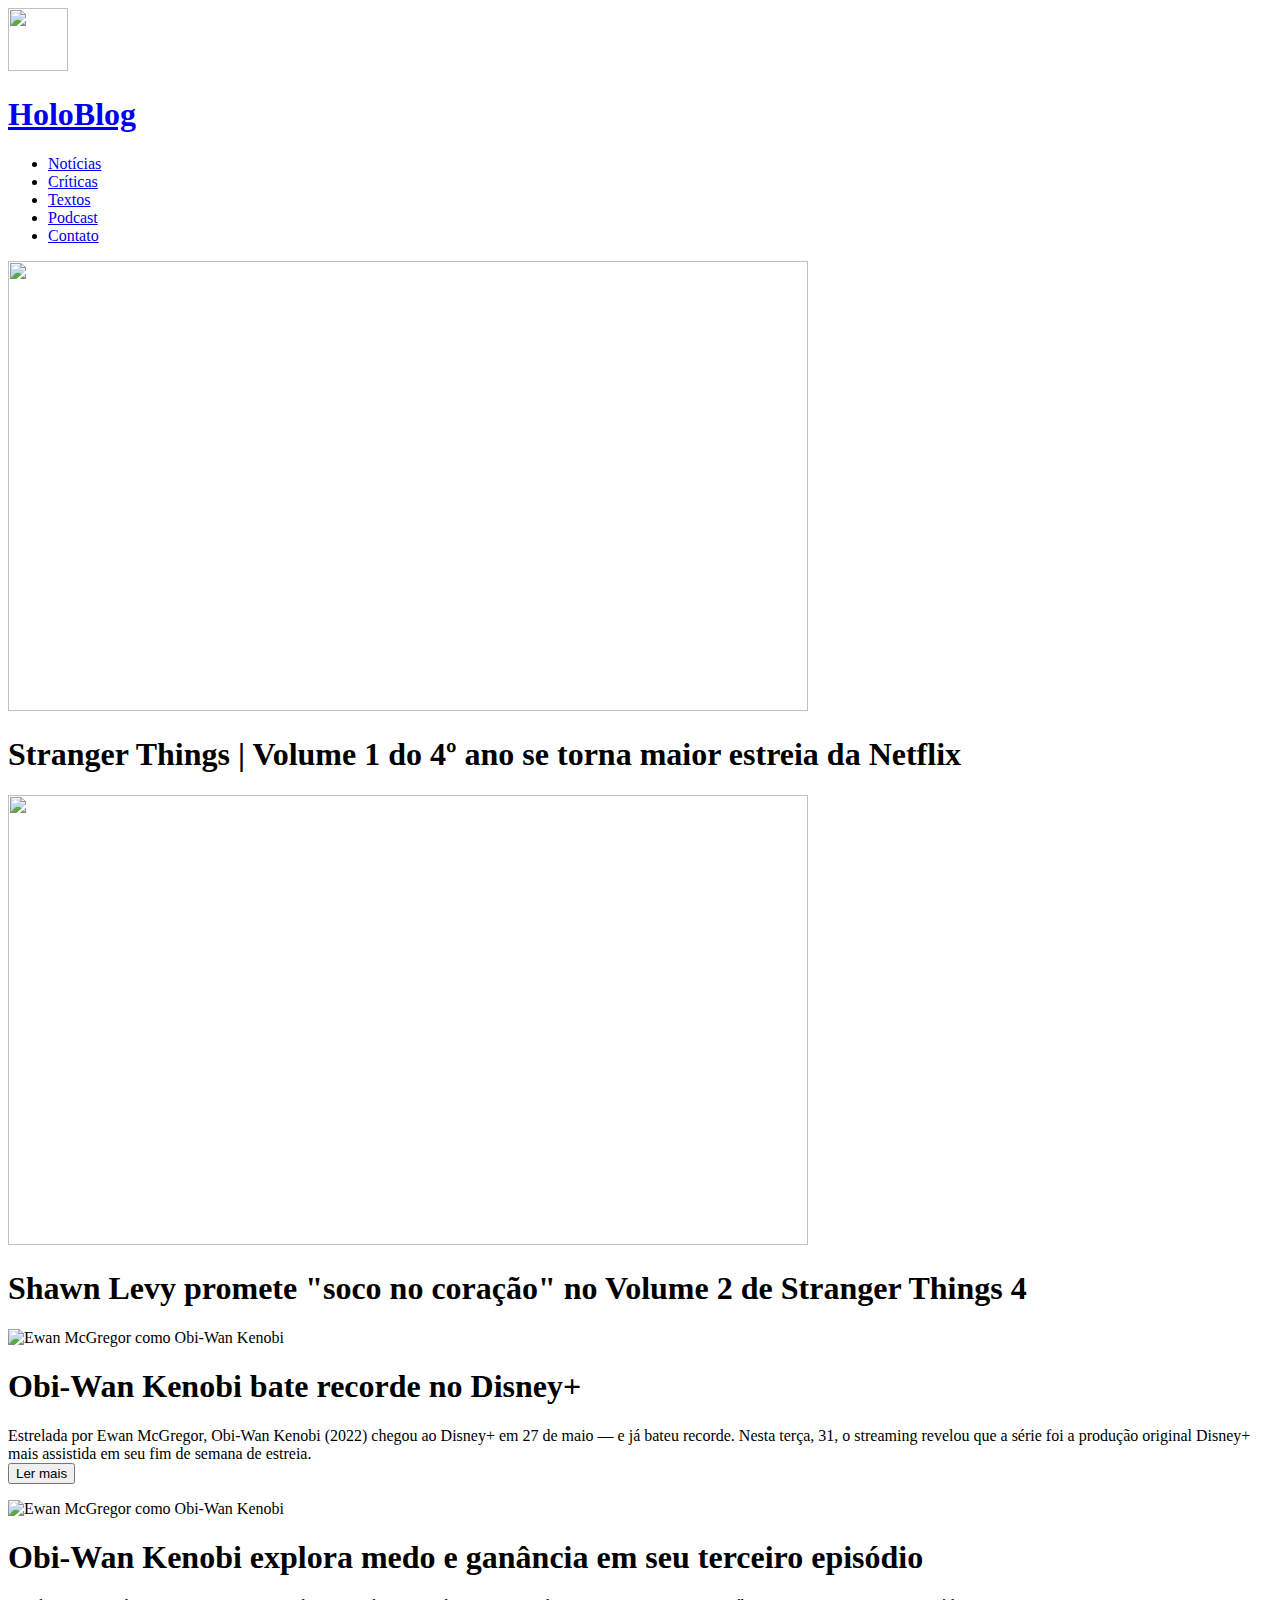
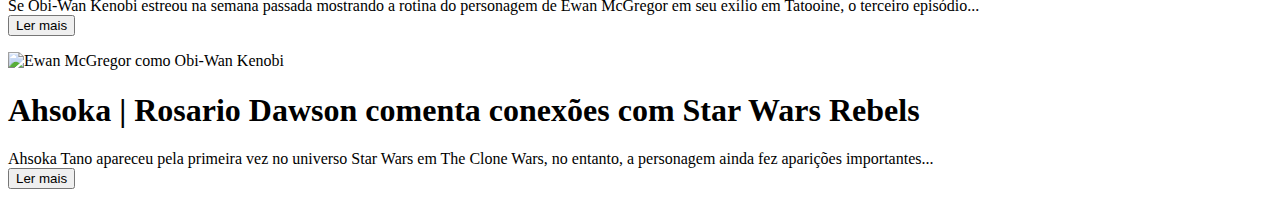
==== index.html @ 5f9df641 "primeiro commit holoblog" ====
<!DOCTYPE html>
<html lang="pt-BR">

<head>
  <meta charset="UTF-8">
  <meta name="viewport" content="width-device-width, initial-scale=1.0">
  <meta name="author" content="Milena Veloso">
  <meta name="description"
    content="HoloBlog - O Melhor lugar na galáxia para saber sobre filmes, séries e tudo mais da cultura pop.">
  <meta name="keywords" content="filmes, séries, notícias, Star Wars, holoblog, marvel, DC">
  <meta name="viewport" content="width=device-width, initial-scale=1.0">
  <title>HoloBlog</title>
  <link rel="shortcut icon" href="assets/img/favicon.png">
  <link rel="stylesheet" href="style/style.css">
  <link rel="preconnect" href="https://fonts.googleapis.com">
  <link rel="preconnect" href="https://fonts.gstatic.com" crossorigin>
  <link href="https://fonts.googleapis.com/css2?family=Roboto+Condensed:wght@300&display=swap" rel="stylesheet">
</head>

<body class="body">
  <header class="navfundo">
    <a href="index.html" class="linkhome logo"><img src="assets/img/LOGO.png" width="60" height="63,5" class="logo">
    <h1 class="nomedosite">HoloBlog</h1></a>
    <nav class="menunav">
      <ul class="links__list">
        <li class="itemnav"><a href="pages/noticias.html">Notícias</a></li>
        <li class="itemnav"><a href="pages/criticas.html">Críticas</a> </li>
        <li class="itemnav"><a href="pages/textos.html">Textos</a> </li>
        <li class="itemnav"><a href="pages/podcast.html">Podcast</a> </li>
        <li class="itemnav"><a href="pages/contato.html">Contato</a></li>
      </ul>
    </nav>
  </header>
  <section class="destaques">
    <div class="row">
      <div class="card__destaque">
        <img src="assets/img/destaques/strangerrecorde.jpg" width="800" height="450" class="destaque__image">
        <h1 class="destaque__title">Stranger Things | Volume 1 do 4º ano se torna maior estreia da Netflix</h1>
      </div>
      <div class="card__destaque">
        <img src="assets/img/destaques/volume2st4.png" width="800" height="450" class="destaque__image">
        <h1 class="destaque__title">Shawn Levy promete "soco no coração" no Volume 2 de Stranger Things 4</h1>
      </div>
    </div>
  </section>
  <section class="noticia">
    <div class="row">
      <div class="card">
        <article>
          <img src="assets/img/destaques/recorde.jpg" width="800" height="450" alt="Ewan McGregor como Obi-Wan Kenobi"
            class="card__image">
          <h1 class="card__title">Obi-Wan Kenobi bate recorde no Disney+</h1>

          <p class="card__description">Estrelada por Ewan McGregor, Obi-Wan Kenobi (2022) chegou ao Disney+ em 27 de
            maio — e já bateu recorde. Nesta terça, 31, o streaming revelou que a série foi a produção original Disney+
            mais assistida em seu fim de semana de estreia.
            <br><a><input type="button" class="btn" value="Ler mais"></a>
        </article>
      </div>
      <div class="card">
        <article>
          <img src="assets/img/destaques/ep3.jpg" width="800" height="450" alt="Ewan McGregor como Obi-Wan Kenobi"
            class="card__image">
          <h1 class="card__title">Obi-Wan Kenobi explora medo e ganância em seu terceiro episódio</h1>

          <p class="card__description">Se Obi-Wan Kenobi estreou na semana passada mostrando a rotina do personagem de
            Ewan McGregor em seu exílio em Tatooine, o terceiro episódio...
            <br><a><input type="button" class="btn" value="Ler mais"></a>
        </article>
      </div>
      <div class="card">
        <article>
          <img src="assets/img/destaques/ahsoka.jpg" width="800" height="450" alt="Ewan McGregor como Obi-Wan Kenobi"
            class="card__image">
          <h1 class="card__title">Ahsoka | Rosario Dawson comenta conexões com Star Wars Rebels</h1>

          <p class="card__description">Ahsoka Tano apareceu pela primeira vez no universo Star Wars em The Clone Wars,
            no entanto, a personagem ainda fez aparições importantes...
            <br><a><input type="button" class="btn" value="Ler mais"></a>
        </article>
      </div>
    </div>
</body>

</html>
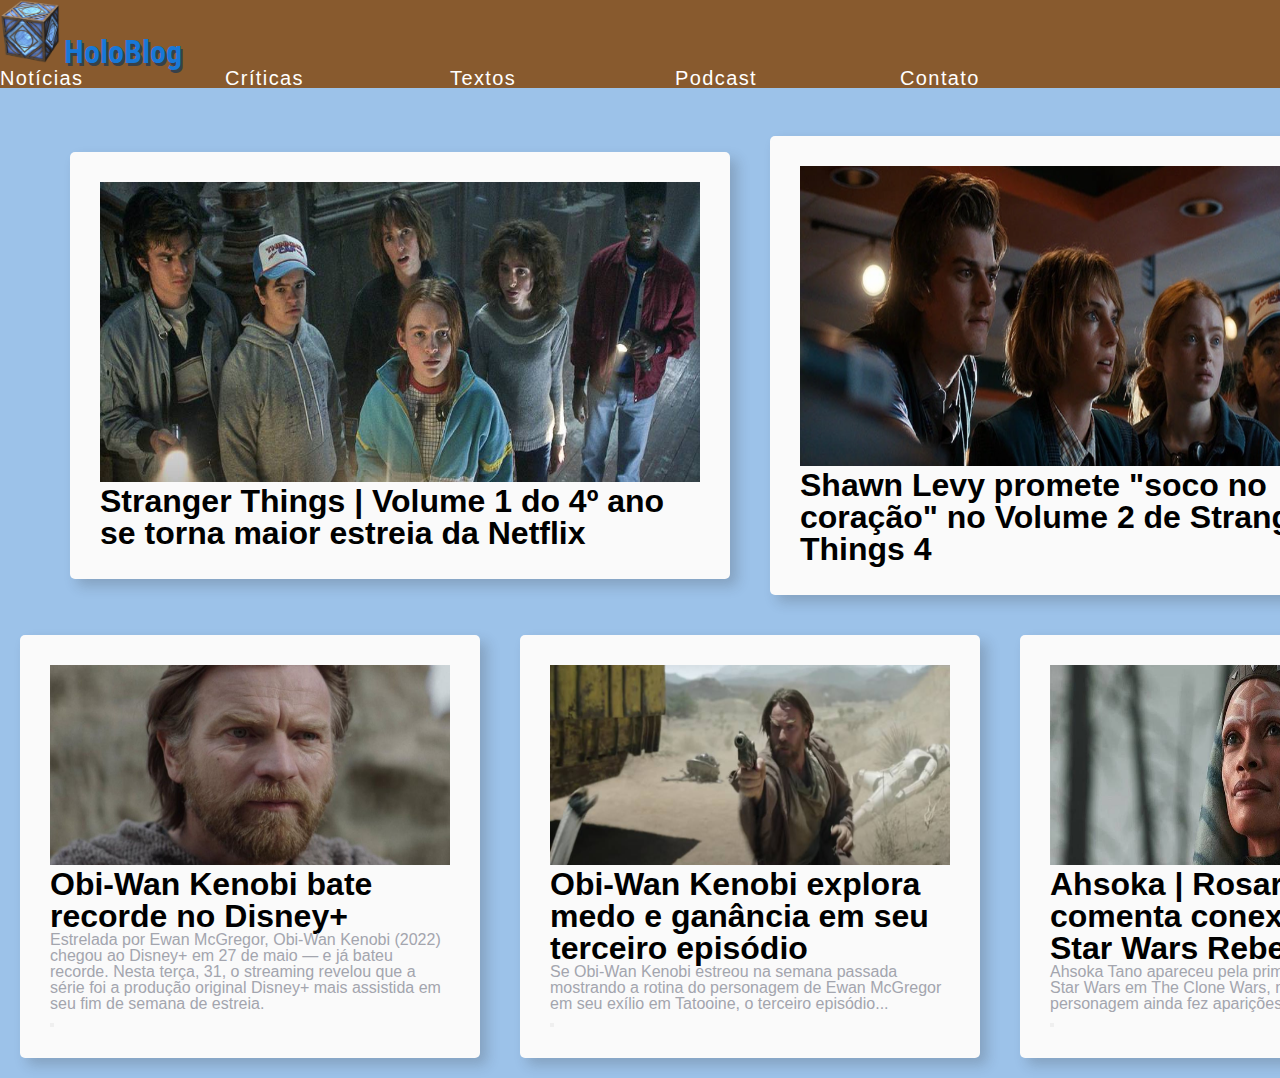
==== commit adfb5f81: "alteração 27" ====
--- a/index.html
+++ b/index.html
@@ -18,10 +18,13 @@
 </head>
 
 <body class="body">
+  <div class="container">
+   <div class="box-1">
   <header class="navfundo">
     <a href="index.html" class="linkhome logo"><img src="assets/img/LOGO.png" width="60" height="63,5" class="logo">
     <h1 class="nomedosite">HoloBlog</h1></a>
-    <nav class="menunav">
+    <div class="box-2">
+    <nav class="menunav ">
       <ul class="links__list">
         <li class="itemnav"><a href="pages/noticias.html">Notícias</a></li>
         <li class="itemnav"><a href="pages/criticas.html">Críticas</a> </li>
@@ -30,7 +33,10 @@
         <li class="itemnav"><a href="pages/contato.html">Contato</a></li>
       </ul>
     </nav>
+  </div>
   </header>
+</div>
+<div class="box-3">
   <section class="destaques">
     <div class="row">
       <div class="card__destaque">
@@ -54,7 +60,7 @@
           <p class="card__description">Estrelada por Ewan McGregor, Obi-Wan Kenobi (2022) chegou ao Disney+ em 27 de
             maio — e já bateu recorde. Nesta terça, 31, o streaming revelou que a série foi a produção original Disney+
             mais assistida em seu fim de semana de estreia.
-            <br><a><input type="button" class="btn" value="Ler mais"></a>
+            <br><a><button value="Ler mais"></a>
         </article>
       </div>
       <div class="card">
@@ -65,7 +71,7 @@
 
           <p class="card__description">Se Obi-Wan Kenobi estreou na semana passada mostrando a rotina do personagem de
             Ewan McGregor em seu exílio em Tatooine, o terceiro episódio...
-            <br><a><input type="button" class="btn" value="Ler mais"></a>
+            <br><a><button value="Ler mais"></a>
         </article>
       </div>
       <div class="card">
@@ -76,10 +82,12 @@
 
           <p class="card__description">Ahsoka Tano apareceu pela primeira vez no universo Star Wars em The Clone Wars,
             no entanto, a personagem ainda fez aparições importantes...
-            <br><a><input type="button" class="btn" value="Ler mais"></a>
+            <br><a><button value="Ler mais"></a>
         </article>
       </div>
     </div>
+  </div>
+</div>
 </body>
 
 </html>--- a/style/style.css
+++ b/style/style.css
@@ -0,0 +1,181 @@
+* {
+  margin: 0%;
+  padding: 0%;
+}
+
+html {
+  font-size: 62.25;
+}
+
+body {
+  background-color: #9cc2e9;
+  line-height: 1;
+  font-family: uni, Arial, sans-serif;
+  overflow: -moz-hidden-unscrollable;
+}
+
+.navfundo {
+  background-color: #885a2e;
+  position: sticky;
+  display: flexbox;
+
+}
+
+.logo {
+  position: relative;
+}
+
+.nomedosite {
+  font-family: 'Roboto Condensed', sans-serif;
+  font-weight: bolder;
+  color: #1878d8;
+  display: inline-block;
+  text-shadow: 0.05em 0.1em #37404a;
+  position: relative;
+  
+}
+
+.menunav {
+  position: relative;
+  display: block;
+  align-self: center;
+}
+
+.links__list {
+  list-style: none;
+  font-size: 0;
+
+}
+
+.itemnav {
+  display: inline-block;
+  width: 15%;
+  position: relative;
+  font-size: 2rem;
+  color: #ffff;
+  font-size: 20px;
+  letter-spacing: 1.4px;
+}
+
+.itemnav:hover {
+  color: #9cc2e9;
+
+  transition: 0.2s;
+
+  opacity: 0.7;
+
+}
+
+a {
+  margin: 0;
+  padding: 0;
+  border: 0;
+  font: inherit;
+  vertical-align: baseline;
+  text-decoration: none;
+  color: #ffff;
+}
+
+.row {
+  display: flex;
+  justify-content: center;
+  align-items: center;
+}
+
+.card {
+  border-radius: 5px;
+  box-shadow: 7px 7px 13px 0px rgba(50, 50, 50, 0.22);
+  padding: 30px;
+  margin: 20px;
+  width: 400px;
+  transition: all 0.3s ease-out;
+  max-width: 400px;
+  max-height: 400px;
+  overflow: auto;
+  background-color: #fafafa;
+
+
+
+}
+
+.card:hover {
+  transform: translateY(-5px);
+  cursor: pointer;
+}
+
+.card p {
+  color: #a3a5ae;
+  font-size: 16px;
+}
+
+.card__image {
+  float: center;
+  max-width: 400px;
+  max-height: 200px;
+}
+
+.card__destaque {
+  border-radius: 5px;
+  box-shadow: 7px 7px 13px 0px rgba(50, 50, 50, 0.22);
+  padding: 30px;
+  margin: 20px;
+  width: 600px;
+  transition: all 0.3s ease-out;
+  max-width: 600px;
+  max-height: 600px;
+  overflow: hidden;
+  background-color: #fafafa;
+
+}
+
+.card__destaque:hover {
+  transform: translateY(-5px);
+  cursor: pointer;
+}
+
+.destaque__image {
+  float: center;
+  max-width: 600px;
+  max-height: 300px;
+}
+
+.conteudo{
+  margin-top: 2%;
+  margin-left: 2%;
+  align-items: center;
+  align-content: center;
+  align-self: center;
+}
+
+form{
+  text-align: center;
+  margin-left: auto;
+  margin-right: auto;
+}
+
+footer{
+  padding-left: 45%;
+  display: inline-block;
+  text-align: center;
+  margin-left: auto;
+  margin-right: auto;
+}
+.container{
+  display: grid;
+  grid-template-columns: 100px auto 100px;
+    grid-template-rows: repeat(6, 100px);
+    grid-gap:1rem;
+    grid-template-areas: "box1 box1 box1"
+    "box3 box3 box3";
+
+}
+
+.box-1 {
+  grid-area: box1;
+  }
+  .box-2 {
+  grid-area: box2;
+  }
+  .box-3 {
+  grid-area: box3;
+  }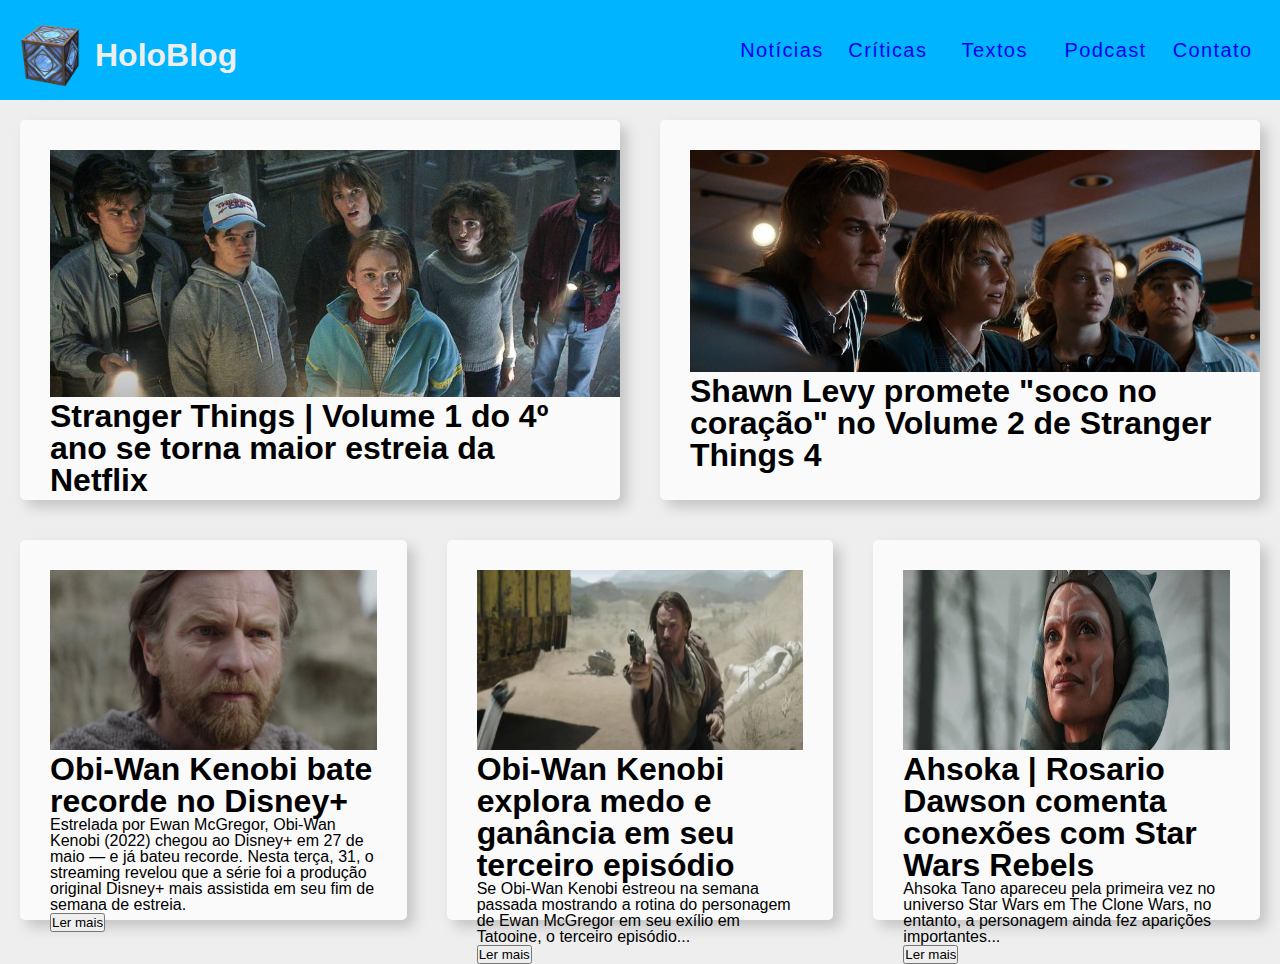
==== commit 39c2c943: "master" ====
--- a/index.html
+++ b/index.html
@@ -1,6 +1,5 @@
 <!DOCTYPE html>
 <html lang="pt-BR">
-
 <head>
   <meta charset="UTF-8">
   <meta name="viewport" content="width-device-width, initial-scale=1.0">
@@ -18,13 +17,10 @@
 </head>
 
 <body class="body">
-  <div class="container">
-   <div class="box-1">
   <header class="navfundo">
-    <a href="index.html" class="linkhome logo"><img src="assets/img/LOGO.png" width="60" height="63,5" class="logo">
+    <a href="index.html" class="linkhome"><img src="assets/img/LOGO.png" width="60" height="63,5" class="logo">
     <h1 class="nomedosite">HoloBlog</h1></a>
-    <div class="box-2">
-    <nav class="menunav ">
+    <nav class="menunav">
       <ul class="links__list">
         <li class="itemnav"><a href="pages/noticias.html">Notícias</a></li>
         <li class="itemnav"><a href="pages/criticas.html">Críticas</a> </li>
@@ -33,18 +29,15 @@
         <li class="itemnav"><a href="pages/contato.html">Contato</a></li>
       </ul>
     </nav>
-  </div>
   </header>
-</div>
-<div class="box-3">
   <section class="destaques">
     <div class="row">
       <div class="card__destaque">
-        <img src="assets/img/destaques/strangerrecorde.jpg" width="800" height="450" class="destaque__image">
+        <img src="assets/img/destaques/strangerrecorde.jpg"  class="destaque__image">
         <h1 class="destaque__title">Stranger Things | Volume 1 do 4º ano se torna maior estreia da Netflix</h1>
       </div>
       <div class="card__destaque">
-        <img src="assets/img/destaques/volume2st4.png" width="800" height="450" class="destaque__image">
+        <img src="assets/img/destaques/volume2st4.png" class="destaque__image">
         <h1 class="destaque__title">Shawn Levy promete "soco no coração" no Volume 2 de Stranger Things 4</h1>
       </div>
     </div>
@@ -53,41 +46,39 @@
     <div class="row">
       <div class="card">
         <article>
-          <img src="assets/img/destaques/recorde.jpg" width="800" height="450" alt="Ewan McGregor como Obi-Wan Kenobi"
+          <img src="assets/img/destaques/recorde.jpg" alt="Ewan McGregor como Obi-Wan Kenobi"
             class="card__image">
           <h1 class="card__title">Obi-Wan Kenobi bate recorde no Disney+</h1>
 
           <p class="card__description">Estrelada por Ewan McGregor, Obi-Wan Kenobi (2022) chegou ao Disney+ em 27 de
             maio — e já bateu recorde. Nesta terça, 31, o streaming revelou que a série foi a produção original Disney+
             mais assistida em seu fim de semana de estreia.
-            <br><a><button value="Ler mais"></a>
+            <br><a><input type="button" class="btn" value="Ler mais"></a>
         </article>
       </div>
       <div class="card">
         <article>
-          <img src="assets/img/destaques/ep3.jpg" width="800" height="450" alt="Ewan McGregor como Obi-Wan Kenobi"
+          <img src="assets/img/destaques/ep3.jpg" alt="Ewan McGregor como Obi-Wan Kenobi"
             class="card__image">
           <h1 class="card__title">Obi-Wan Kenobi explora medo e ganância em seu terceiro episódio</h1>
 
           <p class="card__description">Se Obi-Wan Kenobi estreou na semana passada mostrando a rotina do personagem de
             Ewan McGregor em seu exílio em Tatooine, o terceiro episódio...
-            <br><a><button value="Ler mais"></a>
+            <br><a><input type="button" class="btn" value="Ler mais"></a>
         </article>
       </div>
       <div class="card">
         <article>
-          <img src="assets/img/destaques/ahsoka.jpg" width="800" height="450" alt="Ewan McGregor como Obi-Wan Kenobi"
+          <img src="assets/img/destaques/ahsoka.jpg"  alt="Ewan McGregor como Obi-Wan Kenobi"
             class="card__image">
           <h1 class="card__title">Ahsoka | Rosario Dawson comenta conexões com Star Wars Rebels</h1>
 
           <p class="card__description">Ahsoka Tano apareceu pela primeira vez no universo Star Wars em The Clone Wars,
             no entanto, a personagem ainda fez aparições importantes...
-            <br><a><button value="Ler mais"></a>
+            <br><a><input type="button" class="btn" value="Ler mais"></a>
         </article>
       </div>
     </div>
-  </div>
-</div>
 </body>
 
-</html>+</html>
--- a/style/style.css
+++ b/style/style.css
@@ -1,56 +1,77 @@
+
 * {
   margin: 0%;
   padding: 0%;
-}
-
-html {
+  text-decoration: none;
+}
+/* desktop */
+@media screen and (min-width: 768px) {
+  
+.html {
   font-size: 62.25;
-}
-
-body {
-  background-color: #9cc2e9;
+  font-family:Arial, Helvetica, sans-serif;
+}
+
+.body {
+  background-color: #EEEEEE;
   line-height: 1;
-  font-family: uni, Arial, sans-serif;
-  overflow: -moz-hidden-unscrollable;
+  font-family: Arial, sans-serif;
+  overflow: auto;
 }
 
 .navfundo {
-  background-color: #885a2e;
+  background-color: #00B4FF;
   position: sticky;
-  display: flexbox;
-
-}
-
-.logo {
+  display: flex;
+justify-content: space-between;
+align-items: center;
+height: 100px;
+}
+
+.linkhome {
+  top: 5px;
   position: relative;
-}
+  display: flex;
+  align-items: center;
+  padding-left: 20px;
+}
+
+
 
 .nomedosite {
-  font-family: 'Roboto Condensed', sans-serif;
+  font-family: 'normal', sans-serif;
   font-weight: bolder;
-  color: #1878d8;
+  color: #EEEEEE;
   display: inline-block;
-  text-shadow: 0.05em 0.1em #37404a;
   position: relative;
-  
+  margin-left: 15px;
+ 
 }
 
 .menunav {
-  position: relative;
-  display: block;
-  align-self: center;
+  position: block;
+  bottom: 30px;
+  left: 300px;
+  display: flex;
+  justify-content: space-between;
+
+
 }
 
 .links__list {
   list-style: none;
   font-size: 0;
-
+  display: flex;
+  justify-content: space-around;
+  gap: 30px;
+padding-right: 30px;
 }
 
 .itemnav {
-  display: inline-block;
+  display:flex;
+  justify-content:space-around;
   width: 15%;
-  position: relative;
+  position:sticky;
   font-size: 2rem;
   color: #ffff;
   font-size: 20px;
@@ -58,7 +79,7 @@
 }
 
 .itemnav:hover {
-  color: #9cc2e9;
+  color: #00B4FF;
 
   transition: 0.2s;
 
@@ -66,7 +87,7 @@
 
 }
 
-a {
+.a {
   margin: 0;
   padding: 0;
   border: 0;
@@ -87,14 +108,10 @@
   box-shadow: 7px 7px 13px 0px rgba(50, 50, 50, 0.22);
   padding: 30px;
   margin: 20px;
-  width: 400px;
+  width: 40em;
+  height: 20em;
   transition: all 0.3s ease-out;
-  max-width: 400px;
-  max-height: 400px;
-  overflow: auto;
   background-color: #fafafa;
-
-
 
 }
 
@@ -104,14 +121,14 @@
 }
 
 .card p {
-  color: #a3a5ae;
+  color: black;
   font-size: 16px;
 }
 
 .card__image {
   float: center;
-  max-width: 400px;
-  max-height: 200px;
+height: 180px;
+width: 100%;
 }
 
 .card__destaque {
@@ -121,8 +138,8 @@
   margin: 20px;
   width: 600px;
   transition: all 0.3s ease-out;
-  max-width: 600px;
-  max-height: 600px;
+width: 40em;
+height: 20em;
   overflow: hidden;
   background-color: #fafafa;
 
@@ -132,50 +149,268 @@
   transform: translateY(-5px);
   cursor: pointer;
 }
-
 .destaque__image {
   float: center;
   max-width: 600px;
   max-height: 300px;
 }
 
-.conteudo{
-  margin-top: 2%;
-  margin-left: 2%;
+}
+
+/*mobile*/
+@media screen and (max-width: 360px) {
+
+  .navfundo {
+    background-color: #00B4FF;
+    position: sticky;
+    display: flex;
+  justify-content: space-between;
   align-items: center;
-  align-content: center;
-  align-self: center;
-}
-
-form{
-  text-align: center;
-  margin-left: auto;
-  margin-right: auto;
-}
-
-footer{
-  padding-left: 45%;
-  display: inline-block;
-  text-align: center;
-  margin-left: auto;
-  margin-right: auto;
-}
-.container{
-  display: grid;
-  grid-template-columns: 100px auto 100px;
-    grid-template-rows: repeat(6, 100px);
-    grid-gap:1rem;
-    grid-template-areas: "box1 box1 box1"
-    "box3 box3 box3";
-
-}
-
-.box-1 {
-  grid-area: box1;
+  height: 100px;
   }
-  .box-2 {
-  grid-area: box2;
+
+  .links__list {
+    list-style:none;
+    gap: 20px;
+  display: block;
+  padding: 60px 100px;
+  text-decoration: none;
+  font-size: 17px;
+  text-align: left;
+  float: right;
+  position: relative;
+
   }
-  .box-3 {
-  grid-area: box3;
-  }+
+  .nomedosite {
+    font-family: 'normal', sans-serif;
+    font-size: 20px;
+    color: #EEEEEE;
+    display: inline-block;
+    position:fixed;
+    margin-left: 10px;
+   
+  }
+
+  .logo {
+
+    width: 30px;
+    height: 35px;
+padding-left: 10px;
+
+  }
+    
+
+  .destaque__image {
+
+float:right;
+ width: 300em;
+height: 200em;
+padding-right: 20%;
+
+ }
+
+  .row {
+   display: flex;
+   flex-direction: column;
+   scroll-padding: 30px;
+   position: sticky;
+ }
+
+ .card__destaque {
+   display: flex;
+         flex-direction: column;
+         justify-content: space-evenly;
+         align-items: center;
+   padding: 30px;
+   margin: 5px;
+   width: 500px;
+   transition: all 0.3s ease-out;
+   background-color: #fafafa;
+
+ 
+ }
+ .card__image {
+  float: center;
+  max-width: 200px;
+  max-height: 150px;
+
+
+ }
+ .card__title {
+
+  font-size: 15px;
+   margin: 10px;
+   flex-direction: column;
+ }
+
+ .card {
+display: flex;
+flex-direction: column;
+align-items: center;
+padding: 20px;
+width: 200em;
+
+ 
+ }
+ .destaque__title {
+   font-size: 12px;
+   margin: 12px;
+   padding:10px
+   
+ }
+ .card__description p {
+display: none
+
+ }
+ .card p {
+  color: black;
+  font-size: 15px;
+text-align: left;
+margin-top: 5px;
+margin-right: 10px;
+margin-left: 10px;
+padding: 20px;
+max-width: 300px;
+width: 100%;
+}
+ 
+.section {
+  display: flex;
+         flex-direction: column;
+         justify-content: space-evenly;
+         align-items: center;
+   padding: 30px;
+   margin: 5px;
+   width: 500px;
+   background-color: #fafafa;
+   position: bottom;
+ 
+}
+
+.noticia {
+   width: 500px;
+   display: flex;
+   flex-direction: column;
+   width: 100%;
+}
+ 
+ .conteudo{
+   margin-top: 2%;
+   margin-left: 2%;
+   width: 100%;
+ }
+ 
+}
+
+ /*tablet*/
+ @media screen and (min-width: 360px) and (max-width: 768px){
+
+  .destaque__image {
+
+ float:right;
+   max-width: 300px;
+   max-height: 150px;
+ }
+  .row {
+   display: flex;
+   flex-direction: column;
+   scroll-padding: 30px;
+   position: sticky;
+ }
+ .card__destaque {
+   display: flex;
+         flex-direction: column;
+         justify-content: space-evenly;
+         align-items: center;
+   padding: 30px;
+   margin: 5px;
+   width: 30em;
+   transition: all 0.3s ease-out;
+   background-color: #fafafa;
+
+ 
+ }
+ .card__image {
+
+
+  display: flex;
+  justify-content: space-evenly;
+  align-items: center;
+  float: center;
+   max-width: 300px;
+   max-height: 150px;
+
+
+ }
+
+ .card {
+   display: flex;
+   flex-direction: column;
+   padding: 30px;
+   margin: 5px;
+   width: 500px;
+   transition: all 0.3s ease-out;
+   max-width: 500px;
+   max-height: 250px;
+   position: center;
+ 
+ }
+ .destaque__title {
+  font-size: 12px;
+  margin: 10px;
+  padding: 5px;
+  position: center;
+display:flex;
+flex-direction: column;
+width: 100%;
+ }
+
+ .card p {
+  color: black;
+  font-size: 15px;
+text-align: left;
+margin-top: 10px;
+margin-right: 10px;
+margin-left: 10px;
+padding: 10px;
+max-width: 300px;
+}
+ 
+.section {
+  display: flex;
+         flex-direction: column;
+         justify-content: space-evenly;
+         align-items: center;
+   padding: 30px;
+   margin: 5px;
+   width: 500px;
+   background-color: #fafafa;
+   position: bottom;
+ 
+}
+
+.card__description {
+  display:none;
+}
+.noticia {
+   width: 500px;
+   display: flex;
+
+   width: 100%;
+}
+ 
+ .conteudo{
+   margin-top: 2%;
+   margin-left: 2%;
+ }
+ .navfundo {
+  background-color: #00B4FF;
+  position: sticky;
+  display: flex;
+justify-content: space-between;
+align-items: center;
+height: 100px;
+ }
+ 
+ }